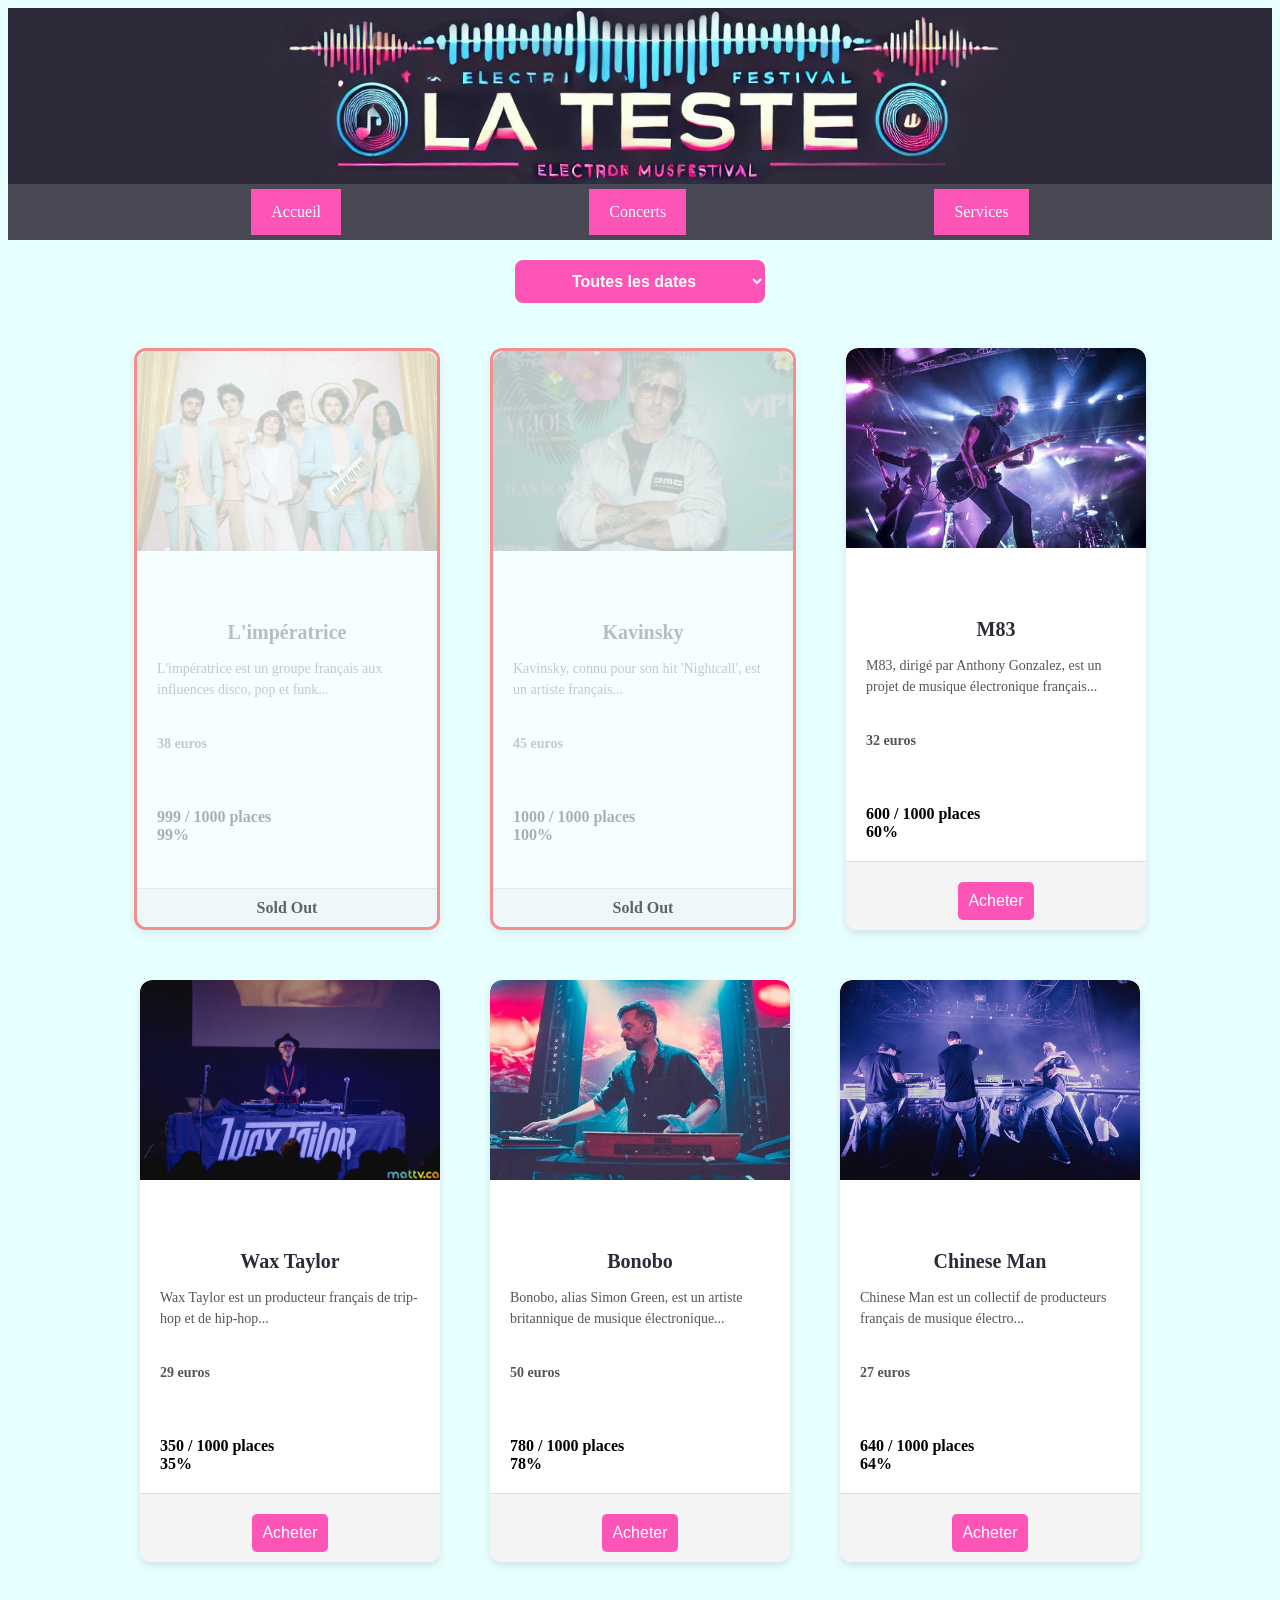
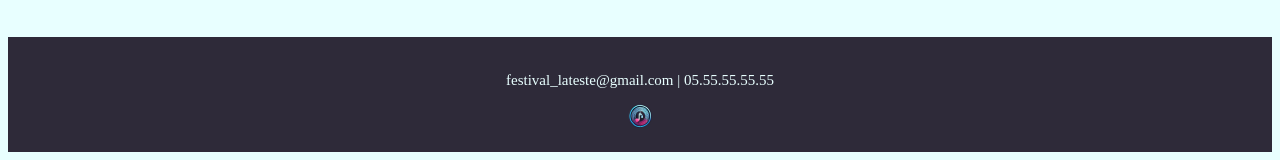
==== DWWM-ECF1-Ayman-concert.html @ 5e194759 "27/11" ====
<!DOCTYPE html>
<html lang="fr">
<head>
  <meta charset="UTF-8">
  <meta name="viewport" content="width=device-width, initial-scale=1.0">
  <title>Concerts</title>
  <link rel="stylesheet" href="css/DWWM-ECF1-Ayman.min.css">
</head>
<body>

    <header>
        <img class="header_banniere-festival" src="images/festival-techno-la-teste-banniere.jpg" alt="banniere-festival">
    </header> 

    <nav class="navbar">
        <ul>
            <li><a href="DWWM-ECF1-Ayman-accueil.html">Accueil</a></li>
            <li><a href="DWWM-ECF1-Ayman-concert.html">Concerts</a></li>
            <li><a href="DWWM-ECF1-Ayman-services.html">Services</a></li>
        </ul>
    </nav>
  <div class="container">
    <!-- Filtre de date -->
    <div class="filter">
      <label for="dateFilter"></label>
      <select id="dateFilter">
        <option value="all">Toutes les dates</option>
        <option value="2025-06-15">15 Juin 2025</option>
        <option value="2025-06-16">16 Juin 2025</option>
        <option value="2025-06-17">17 Juin 2025</option>
      </select>
    </div>

    <!-- Conteneur des cartes -->
    <div id="concertsContainer" class="concerts-container"></div>
  </div>

  <script src="script.js"></script>



  
  <footer>
    <p class="contact">festival_lateste@gmail.com | 05.55.55.55.55</p>
    <div class="social-icons">
        <img src="images/favicon.png" alt="Facebook">
    </div>
</footer>
</body>
</html>
---- css/DWWM-ECF1-Ayman.min.css ----
body{background-color:#e8ffff}header{display:flex;justify-content:center;background-color:#2e2a39}header .header_banniere-festival{width:60%}.navbar{background-color:rgba(46,42,57,.85);overflow:hidden}.navbar ul{list-style-type:none;margin:0;padding:0;display:flex;justify-content:space-evenly}.navbar li{padding:14px 20px;background-color:#fd55b7;margin:5px}.navbar a{color:#e8ffff;text-align:center;text-decoration:none;display:flex}.navbar a:hover{background-color:#83feff;color:#fd55b7}h1,h3,h4{text-align:center;margin:50px}h3{color:#fd55b7}h4{color:#2e2a39}.presentation1{display:flex;justify-content:center}.affiche-concert{display:flex;flex-direction:column;background-color:#83feff;width:80%;align-items:center;border-radius:20px}.affiche-concert .image_affiche-concert{width:30%;margin:50px;align-self:center}.affiche-concert_container{min-width:auto;max-width:auto;display:flex;justify-content:center;align-self:center;flex-direction:column}.player-container{text-align:center}button{padding:10px 20px;font-size:16px;background-color:#3498db;color:#fff;border:none;cursor:pointer;border-radius:5px}button:hover{background-color:#2980b9}audio{margin-top:20px}.equalizer,.reverse-equalizer{display:none;display:flex;align-items:flex-end;gap:7px;height:80px;width:50%;margin:0 auto}.equalizer .bar,.reverse-equalizer .bar{width:10px;background-color:#15acff;animation:bounce 1s infinite ease-in-out}.equalizer.reverse-equalizer,.reverse-equalizer.reverse-equalizer{align-items:flex-start}.equalizer.reverse-equalizer .bar,.reverse-equalizer.reverse-equalizer .bar{background-color:#eb15ff}@keyframes bounce{0%,100%{height:20%}50%{height:100%}}.accueil{display:flex;background-color:#83feff;border-radius:20px;margin:30px}.accueil .accueil_phrase-presentation{font-size:x-large;margin:10px;text-align:center}.artists{display:flex;flex-wrap:wrap;gap:20px;justify-content:center}.artist-card{background-color:#fff;border:2px solid #ff70e5;border-radius:10px;padding:15px;max-width:300px;text-align:left;box-shadow:0 4px 6px rgba(0,0,0,.1);transition:transform .3s,box-shadow .3s}.artist-card:hover{transform:translateY(-10px);box-shadow:0 8px 12px rgba(0,0,0,.2)}.artist-card img{max-width:100%;border-radius:10px;margin-bottom:10px}.dispo-accueil{color:#e8ffff;background-color:#fd55b7;width:20%;font-size:large;border-radius:20px;align-self:center}.cta-section{margin:40px auto;text-align:center;max-width:800px}.cta-section .cta-section_button{background-color:#ff70e5;color:#fff;font-weight:bold;border:none;border-radius:20px;padding:15px 30px;cursor:pointer;font-size:18px;transition:background-color .3s,transform .3s}.cta-section .cta-section_button:hover{background-color:#fff;color:#ff70e5;transform:scale(1.05)}footer{background-color:#2e2a39;color:#e8ffff;text-align:center;padding:20px;margin-top:40px}footer .contact{font-size:15px}footer .social-icons{margin-top:10px}footer .social-icons img{width:24px;height:24px;margin:0 5px}button.buy-btn{background-color:#fd55b7;color:#fff;border:none;padding:10px;font-size:16px;border-radius:5px;cursor:pointer;margin-top:10px}button.buy-btn:hover{background-color:#83feff;color:#2e2a39}.container{max-width:1200px;margin:0 auto;padding:20px}.filter{margin-bottom:30px;display:flex;justify-content:center}.filter #dateFilter{padding:12px 20px;font-size:16px;background-color:#fd55b7;color:#fff;border:none;border-radius:8px;cursor:pointer;transition:background-color .3s ease;width:250px;text-align:center;font-weight:bold}.filter #dateFilter:hover{background-color:#e83f9e}.concerts-container{display:flex;flex-wrap:wrap;justify-content:center;gap:20px;margin-top:20px}.card{background-color:#fff;width:300px;margin:15px;border-radius:12px;box-shadow:0 4px 8px rgba(0,0,0,.1);transition:transform .3s ease,box-shadow .3s ease;overflow:hidden;display:flex;flex-direction:column}.card:hover{transform:scale(1.05);box-shadow:0 6px 12px rgba(0,0,0,.2)}.card img{width:100%;height:200px;object-fit:cover;border-radius:12px 12px 0 0}.card .card-body{padding:20px;flex-grow:1;background-color:#fff}.card h3{font-size:20px;margin-bottom:10px;color:#2e2a39;font-weight:bold}.card p{font-size:14px;color:#555;margin-bottom:15px;line-height:1.5;height:60px;overflow:hidden}.card .card-footer{padding:10px;background-color:#f4f4f4;border-top:1px solid #ddd;text-align:center;border-radius:0 0 12px 12px}.card.sold-out{opacity:.6;border:3px solid #f44}.card.sold-out .card-body{opacity:.5}.card.sold-out img{opacity:.4}
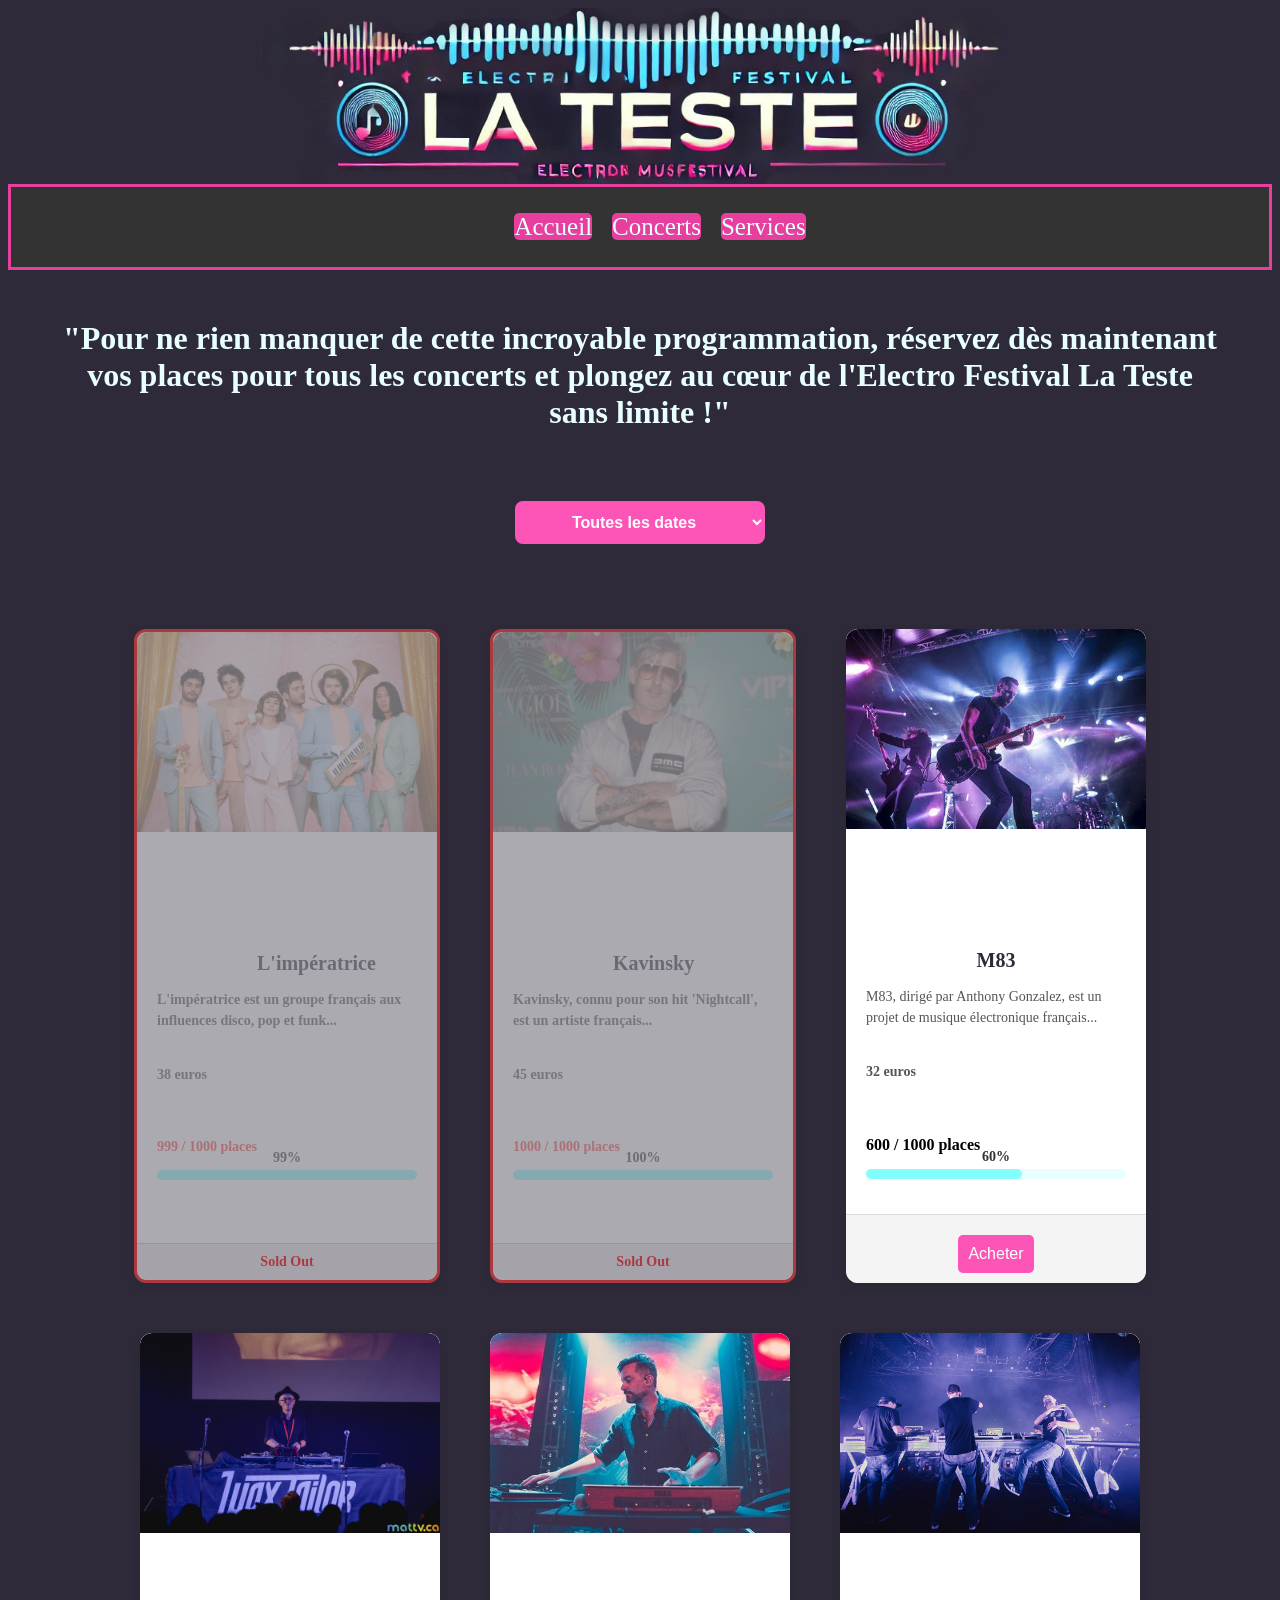
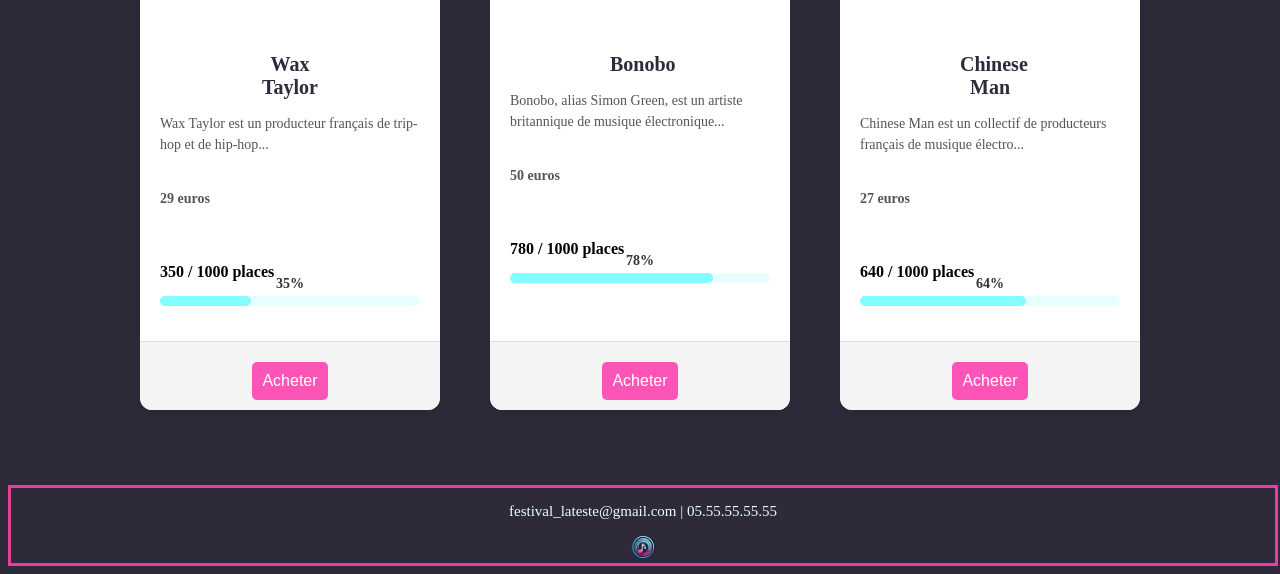
==== commit 401fc063: "28/11" ====
--- a/DWWM-ECF1-Ayman-concert.html
+++ b/DWWM-ECF1-Ayman-concert.html
@@ -13,12 +13,18 @@
     </header> 
 
     <nav class="navbar">
-        <ul>
-            <li><a href="DWWM-ECF1-Ayman-accueil.html">Accueil</a></li>
-            <li><a href="DWWM-ECF1-Ayman-concert.html">Concerts</a></li>
-            <li><a href="DWWM-ECF1-Ayman-services.html">Services</a></li>
-        </ul>
+      <div class="burger-menu" id="burgerMenu">
+        ☰
+      </div>
+      <ul class="nav-links" id="navLinks">
+        <li><a href="DWWM-ECF1-Ayman-accueil.html">Accueil</a></li>
+        <li><a href="DWWM-ECF1-Ayman-concert.html">Concerts</a></li>
+        <li><a href="DWWM-ECF1-Ayman-services.html">Services</a></li>
+      </ul>
     </nav>
+
+  <h1>"Pour ne rien manquer de cette incroyable programmation, réservez dès maintenant vos places pour tous les concerts et plongez au cœur de l'Electro Festival La Teste sans limite !"</h1>
+
   <div class="container">
     <!-- Filtre de date -->
     <div class="filter">
--- a/css/DWWM-ECF1-Ayman.min.css
+++ b/css/DWWM-ECF1-Ayman.min.css
@@ -1 +1 @@
-body{background-color:#e8ffff}header{display:flex;justify-content:center;background-color:#2e2a39}header .header_banniere-festival{width:60%}.navbar{background-color:rgba(46,42,57,.85);overflow:hidden}.navbar ul{list-style-type:none;margin:0;padding:0;display:flex;justify-content:space-evenly}.navbar li{padding:14px 20px;background-color:#fd55b7;margin:5px}.navbar a{color:#e8ffff;text-align:center;text-decoration:none;display:flex}.navbar a:hover{background-color:#83feff;color:#fd55b7}h1,h3,h4{text-align:center;margin:50px}h3{color:#fd55b7}h4{color:#2e2a39}.presentation1{display:flex;justify-content:center}.affiche-concert{display:flex;flex-direction:column;background-color:#83feff;width:80%;align-items:center;border-radius:20px}.affiche-concert .image_affiche-concert{width:30%;margin:50px;align-self:center}.affiche-concert_container{min-width:auto;max-width:auto;display:flex;justify-content:center;align-self:center;flex-direction:column}.player-container{text-align:center}button{padding:10px 20px;font-size:16px;background-color:#3498db;color:#fff;border:none;cursor:pointer;border-radius:5px}button:hover{background-color:#2980b9}audio{margin-top:20px}.equalizer,.reverse-equalizer{display:none;display:flex;align-items:flex-end;gap:7px;height:80px;width:50%;margin:0 auto}.equalizer .bar,.reverse-equalizer .bar{width:10px;background-color:#15acff;animation:bounce 1s infinite ease-in-out}.equalizer.reverse-equalizer,.reverse-equalizer.reverse-equalizer{align-items:flex-start}.equalizer.reverse-equalizer .bar,.reverse-equalizer.reverse-equalizer .bar{background-color:#eb15ff}@keyframes bounce{0%,100%{height:20%}50%{height:100%}}.accueil{display:flex;background-color:#83feff;border-radius:20px;margin:30px}.accueil .accueil_phrase-presentation{font-size:x-large;margin:10px;text-align:center}.artists{display:flex;flex-wrap:wrap;gap:20px;justify-content:center}.artist-card{background-color:#fff;border:2px solid #ff70e5;border-radius:10px;padding:15px;max-width:300px;text-align:left;box-shadow:0 4px 6px rgba(0,0,0,.1);transition:transform .3s,box-shadow .3s}.artist-card:hover{transform:translateY(-10px);box-shadow:0 8px 12px rgba(0,0,0,.2)}.artist-card img{max-width:100%;border-radius:10px;margin-bottom:10px}.dispo-accueil{color:#e8ffff;background-color:#fd55b7;width:20%;font-size:large;border-radius:20px;align-self:center}.cta-section{margin:40px auto;text-align:center;max-width:800px}.cta-section .cta-section_button{background-color:#ff70e5;color:#fff;font-weight:bold;border:none;border-radius:20px;padding:15px 30px;cursor:pointer;font-size:18px;transition:background-color .3s,transform .3s}.cta-section .cta-section_button:hover{background-color:#fff;color:#ff70e5;transform:scale(1.05)}footer{background-color:#2e2a39;color:#e8ffff;text-align:center;padding:20px;margin-top:40px}footer .contact{font-size:15px}footer .social-icons{margin-top:10px}footer .social-icons img{width:24px;height:24px;margin:0 5px}button.buy-btn{background-color:#fd55b7;color:#fff;border:none;padding:10px;font-size:16px;border-radius:5px;cursor:pointer;margin-top:10px}button.buy-btn:hover{background-color:#83feff;color:#2e2a39}.container{max-width:1200px;margin:0 auto;padding:20px}.filter{margin-bottom:30px;display:flex;justify-content:center}.filter #dateFilter{padding:12px 20px;font-size:16px;background-color:#fd55b7;color:#fff;border:none;border-radius:8px;cursor:pointer;transition:background-color .3s ease;width:250px;text-align:center;font-weight:bold}.filter #dateFilter:hover{background-color:#e83f9e}.concerts-container{display:flex;flex-wrap:wrap;justify-content:center;gap:20px;margin-top:20px}.card{background-color:#fff;width:300px;margin:15px;border-radius:12px;box-shadow:0 4px 8px rgba(0,0,0,.1);transition:transform .3s ease,box-shadow .3s ease;overflow:hidden;display:flex;flex-direction:column}.card:hover{transform:scale(1.05);box-shadow:0 6px 12px rgba(0,0,0,.2)}.card img{width:100%;height:200px;object-fit:cover;border-radius:12px 12px 0 0}.card .card-body{padding:20px;flex-grow:1;background-color:#fff}.card h3{font-size:20px;margin-bottom:10px;color:#2e2a39;font-weight:bold}.card p{font-size:14px;color:#555;margin-bottom:15px;line-height:1.5;height:60px;overflow:hidden}.card .card-footer{padding:10px;background-color:#f4f4f4;border-top:1px solid #ddd;text-align:center;border-radius:0 0 12px 12px}.card.sold-out{opacity:.6;border:3px solid #f44}.card.sold-out .card-body{opacity:.5}.card.sold-out img{opacity:.4}+body{background-color:#2e2a39}header{display:flex;justify-content:center;background-color:#2e2a39}header .header_banniere-festival{width:60%}.navbar{display:flex;justify-content:center;padding:10px 20px;background-color:#333;border-style:solid;border-color:#e83f9e;position:sticky}.nav-links{display:flex;gap:20px;list-style:none}.nav-links a{background-color:#e83f9e;border-radius:5px;text-decoration:none;color:#e8ffff;font-size:25px}.burger-menu{display:none;font-size:24px;color:#fff;cursor:pointer}@media(max-width: 768px){.nav-links{display:none;flex-direction:column;background-color:#333;position:absolute;top:50px;right:20px;width:200px;border-radius:5px;box-shadow:0 4px 8px rgba(0,0,0,.3);padding:10px}.nav-links a{padding:10px;color:#fff}.burger-menu{display:block}.nav-links.show{display:flex}}h1{color:#e8ffff;text-align:center;margin:50px}.presentation1{display:flex;justify-content:center}.affiche-concert{display:flex;flex-direction:column;background-color:#83feff;width:80%;align-items:center;border-radius:20px}.affiche-concert .image_affiche-concert{width:30%;margin:50px;align-self:center}.affiche-concert_container{min-width:auto;max-width:auto;display:flex;justify-content:center;align-self:center;flex-direction:column}.player-container{text-align:center}.player-container #playButton{margin:10px;padding:10px 20px;font-size:16px;background-color:#e83f9e;color:#fff;border:none;cursor:pointer;border-radius:5px}.player-container #playButton:hover{background-color:rgba(232,63,159,.7098039216)}.player-container audio{margin-top:20px}.music-bars{display:none;justify-content:center;align-items:flex-end;gap:10px;height:100px;width:200px;margin:20px auto}.music-bars .bar{width:10px;height:20px;background-color:#e83f9e;animation:bounce 1s infinite ease-in-out}.music-bars .bar:nth-child(1){animation-delay:0s}.music-bars .bar:nth-child(2){animation-delay:.1s}.music-bars .bar:nth-child(3){animation-delay:.2s}.music-bars .bar:nth-child(4){animation-delay:.4s}.music-bars .bar:nth-child(5){animation-delay:.6s}@keyframes bounce{0%,100%{height:20px}50%{height:100px}}.accueil{display:flex;background-color:#83feff;border-radius:20px;margin:30px}.accueil .accueil_phrase-presentation{font-size:x-large;margin:10px;text-align:center}h3{text-align:center;margin:100px;font-size:x-large;color:#fd55b7}.artists{display:flex;flex-wrap:wrap;gap:20px;justify-content:center}.artist-card{background-color:#fff;border:2px solid #ff70e5;border-radius:10px;padding:15px;max-width:300px;text-align:left;box-shadow:0 4px 6px rgba(0,0,0,.1);transition:transform .3s,box-shadow .3s}.artist-card:hover{transform:translateY(-10px);box-shadow:0 8px 12px rgba(0,0,0,.2)}.artist-card img{max-width:100%;border-radius:10px;margin-bottom:10px}h4{text-align:center;margin:100px;font-size:x-large;color:#83feff}.dispo-accueil{color:#e8ffff;background-color:#fd55b7;width:20%;font-size:large;border-radius:20px;align-self:center}.container{display:flex;flex-wrap:wrap;gap:20px;justify-content:center;padding:20px}.cta-section{margin:40px auto;text-align:center;max-width:800px}.cta-section_button{background-color:#ff70e5;color:#fff;font-weight:bold;border:none;border-radius:20px;padding:15px 30px;cursor:pointer;font-size:18px;transition:background-color .3s,transform .3s}.cta-section_button:hover{background-color:#fff;color:#ff70e5;transform:scale(1.05)}footer{background-color:#2e2a39;color:#e8ffff;border-color:#e83f9e;border-style:solid;text-align:center;width:100%;margin-top:40px}footer .contact{font-size:15px}footer .social-icons{margin-top:10px}footer .social-icons img{width:24px;height:24px;margin:0 5px}button.buy-btn{background-color:#fd55b7;color:#fff;border:none;padding:10px;font-size:16px;border-radius:5px;cursor:pointer;margin-top:10px}button.buy-btn:hover{background-color:#83feff;color:#2e2a39}.container{max-width:1200px;margin:0 auto;padding:20px}.filter{margin-bottom:30px;display:flex;justify-content:center}.filter #dateFilter{padding:12px 20px;font-size:16px;background-color:#fd55b7;color:#fff;border:none;border-radius:8px;cursor:pointer;transition:background-color .3s ease;width:250px;text-align:center;font-weight:bold}.filter #dateFilter:hover{background-color:#e83f9e}.concerts-container{display:flex;flex-wrap:wrap;justify-content:center;gap:20px;margin-top:20px}.card{background-color:#fff;width:300px;margin:15px;border-radius:12px;box-shadow:0 4px 8px rgba(0,0,0,.1);transition:transform .3s ease,box-shadow .3s ease;overflow:hidden;display:flex;flex-direction:column}.card:hover{transform:scale(1.05);box-shadow:0 6px 12px rgba(0,0,0,.2)}.card img{width:100%;height:200px;object-fit:cover;border-radius:12px 12px 0 0}.card .card-body{padding:20px;flex-grow:1;background-color:#fff}.card .card-body h3{font-size:20px;margin-bottom:10px;color:#2e2a39;font-weight:bold}.card .card-body p{font-size:14px;color:#555;margin-bottom:15px;line-height:1.5;height:60px;overflow:hidden}.card .card-footer{padding:10px;background-color:#f4f4f4;border-top:1px solid #ddd;text-align:center;border-radius:0 0 12px 12px}.card.sold-out{opacity:.6;border:3px solid #f44}.card.sold-out .card-body{opacity:.5}.card.sold-out img{opacity:.4}.sold-out{color:#f44;font-weight:bold;font-size:14px}.buy-btn{background-color:#fd55b7;color:#fff;border:none;padding:12px 25px;cursor:pointer;font-size:16px;border-radius:8px;transition:background-color .3s ease,transform .3s ease}.buy-btn:hover{background-color:#e83f9e;transform:translateY(-3px)}.progress-bar-container{position:relative;background-color:#e8ffff;border-radius:5px;height:10px;margin:15px 0}.progress-bar-container .progress-bar{background-color:#83feff;height:100%;border-radius:5px}.progress-bar-container .progress-text{position:absolute;top:-20px;left:50%;transform:translateX(-50%);font-size:14px;color:#333;font-weight:bold}@media(max-width: 1024px){#dateFilter{width:220px}.concerts-container{grid-template-columns:repeat(auto-fill, minmax(280px, 1fr))}.card-body h3{font-size:18px}.card-body p{font-size:13px}.buy-btn{font-size:14px;padding:10px 20px}.price{font-size:16px}}@media(max-width: 768px){.filter{width:100%;justify-content:center;margin-bottom:20px}#dateFilter{width:100%}.card-body h3{font-size:16px}.card-body p{font-size:12px}.buy-btn{font-size:12px;padding:8px}.price{font-size:14px}.progress-text{font-size:10px}}@media(max-width: 480px){.card{width:100%;margin-bottom:20px}.concerts-container{grid-template-columns:1fr}.card-body h3{font-size:14px}.card-body p{font-size:11px}.buy-btn{font-size:12px;padding:8px}.price{font-size:12px}.progress-text{font-size:8px}}.presentation-concerts{text-align:center;margin:100px;font-size:xx-large}.presentation-info{text-align:center;color:#fd55b7;font-size:180%;margin-top:100px}.localisation{margin:100px;display:flex;flex-direction:column;justify-content:center}.localisation .localisation_iframe{display:flex;align-self:center;width:70%;height:300px;border:10px solid #fff;box-shadow:0px 4px 16px rgba(114,21,190,.5);border-radius:16px}.localisation .localisation_text{color:#e8ffff;text-align:center;font-size:x-large;font-weight:bold}.intro{background:#b3f0ff;padding:15px;border-radius:10px;margin-bottom:20px;text-align:center;font-size:18px;font-weight:bold}.menu{display:flex;flex-direction:column;gap:20px}.menu .menu_item{background:#e8faff;padding:15px;border-radius:10px;border-left:5px solid #15acff;animation:slideIn 1s ease-in-out}.menu .menu_item h2{color:#15acff;margin-bottom:10px}.menu .menu_item ul{list-style:none;padding:0;margin:0}.menu .menu_item ul li{margin-bottom:8px}@keyframes slideIn{from{opacity:0;transform:translateX(-20px)}to{opacity:1;transform:translateX(0)}}.cardsMenu-container{display:flex;background-color:rgba(131,255,255,.2901960784);flex-wrap:wrap;border-radius:20px;gap:20px;justify-content:center;padding:20px;margin:30px}.cardMenu{background-color:#e8faff;border-radius:50px;border:solid 2px #2e2a39;box-shadow:0 4px 8px rgba(0,0,0,.1);width:300px;overflow:hidden;transition:transform .3s,box-shadow .3s;animation:fadeIn 1s ease-in-out}.cardMenu h2{color:#15acff;margin:10px 0;padding:0 20px}.cardMenu ul{list-style:none;padding:0 20px;margin:0 0 20px 0}.cardMenu ul li{margin-bottom:10px;color:#2e2a39}.cardMenu p{margin:5px 20px;font-weight:bold;color:red}.cardMenu .cardMenu_image{width:100%;height:150px;overflow:hidden}.cardMenu .cardMenu_image img{width:100%;height:100%;object-fit:cover}.cardMenu:hover{transform:scale(1.05);box-shadow:0 6px 15px rgba(0,0,0,.15)}@keyframes fadeIn{from{opacity:0;transform:translateY(20px)}to{opacity:1;transform:translateY(0)}}.phrase-presentation-menu{text-align:center;margin:20px;font-size:xx-large;background-color:#83feff;border-radius:20px;color:#2e2a39}
